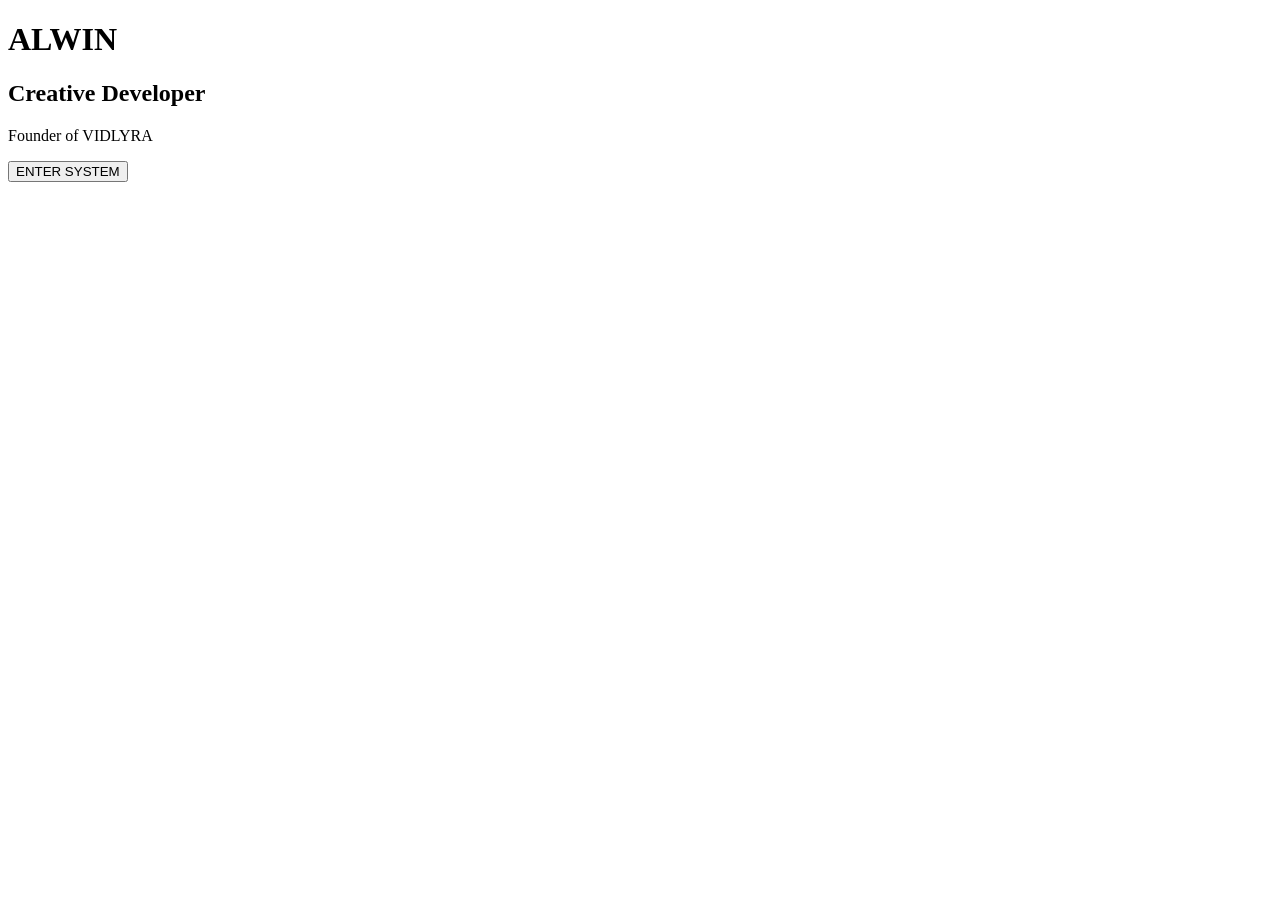
==== portfolio/index.html @ 5da04405 "Rename index.html to index.html" ====
<!DOCTYPE html>
<html lang="en">
<head>

<meta charset="UTF-8">
<meta name="viewport" content="width=device-width, initial-scale=1.0">

<title>ALWIN | Portfolio</title>

<link rel="stylesheet" href="css/style.css">
<link rel="stylesheet" href="css/glitch.css">

<link href="https://fonts.googleapis.com/css2?family=Orbitron:wght@400;700;900&family=JetBrains+Mono:wght@400;700&display=swap" rel="stylesheet">

</head>

<body>

<div class="noise"></div>

<div class="hero">

<h1 class="glitch" data-text="ALWIN">
ALWIN
</h1>

<h2>
Creative Developer
</h2>

<p>
Founder of VIDLYRA
</p>

<button>
ENTER SYSTEM
</button>

</div>

<script src="js/main.js"></script>

</body>
</html>
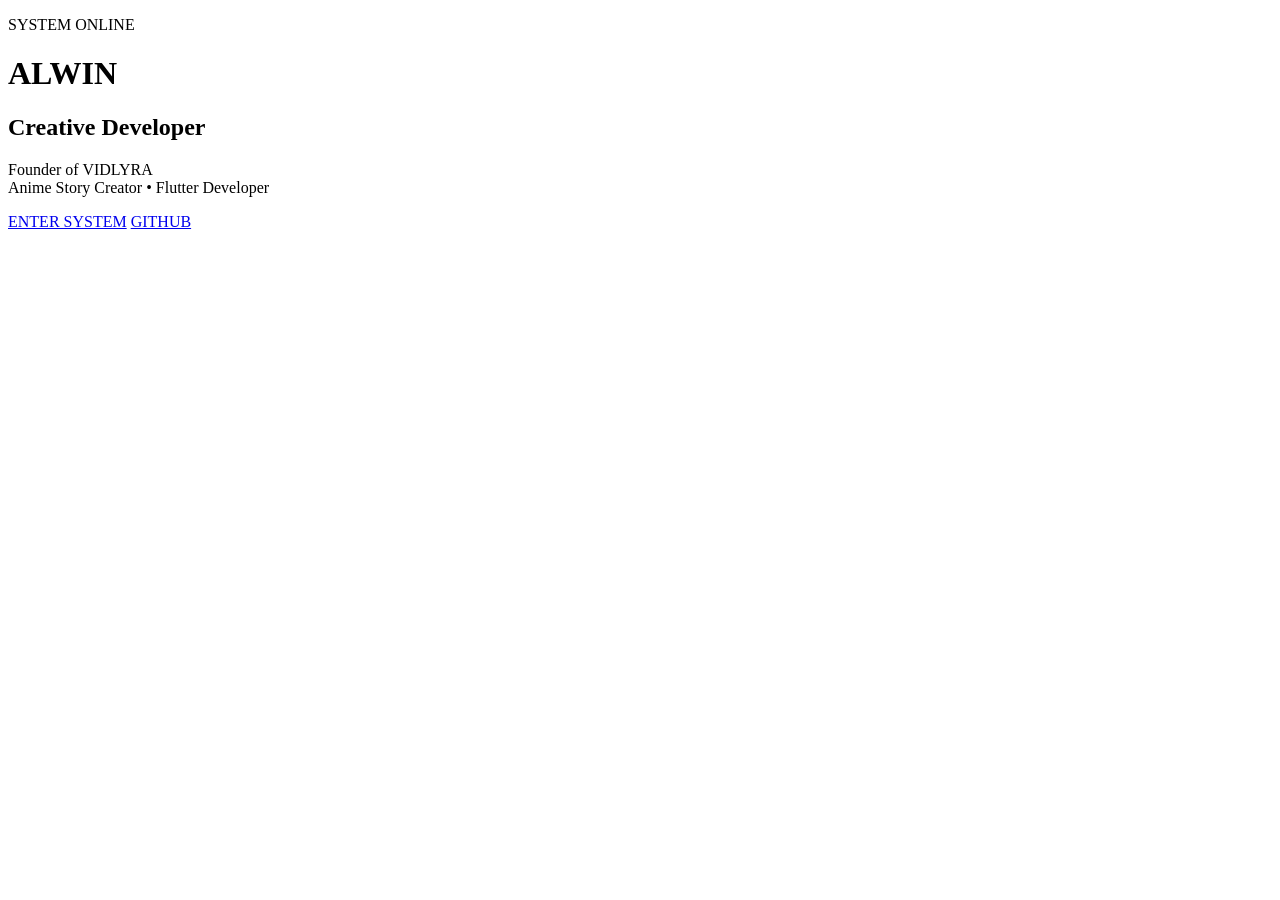
==== commit 8e409297: "Update index.html" ====
--- a/portfolio/index.html
+++ b/portfolio/index.html
@@ -1,44 +1,48 @@
 <!DOCTYPE html>
 <html lang="en">
+
 <head>
+    <meta charset="UTF-8">
+    <meta name="viewport" content="width=device-width, initial-scale=1.0">
 
-<meta charset="UTF-8">
-<meta name="viewport" content="width=device-width, initial-scale=1.0">
+    <title>ALWIN // DIGITAL ARCHIVE</title>
 
-<title>ALWIN | Portfolio</title>
+    <link rel="stylesheet" href="css/style.css">
+    <link rel="stylesheet" href="css/glitch.css">
 
-<link rel="stylesheet" href="css/style.css">
-<link rel="stylesheet" href="css/glitch.css">
-
-<link href="https://fonts.googleapis.com/css2?family=Orbitron:wght@400;700;900&family=JetBrains+Mono:wght@400;700&display=swap" rel="stylesheet">
-
+    <link href="https://fonts.googleapis.com/css2?family=Orbitron:wght@400;700;900&family=JetBrains+Mono:wght@400;700&display=swap" rel="stylesheet">
 </head>
 
 <body>
 
-<div class="noise"></div>
+    <div class="noise"></div>
 
-<div class="hero">
+    <div class="hero">
 
-<h1 class="glitch" data-text="ALWIN">
-ALWIN
-</h1>
+        <p class="status">SYSTEM ONLINE</p>
 
-<h2>
-Creative Developer
-</h2>
+        <h1 class="glitch" data-text="ALWIN">
+            ALWIN
+        </h1>
 
-<p>
-Founder of VIDLYRA
-</p>
+        <h2>Creative Developer</h2>
 
-<button>
-ENTER SYSTEM
-</button>
+        <p class="subtitle">
+            Founder of <span>VIDLYRA</span><br>
+            Anime Story Creator • Flutter Developer
+        </p>
 
-</div>
+        <div class="buttons">
+            <a href="#projects" class="btn">ENTER SYSTEM</a>
+            <a href="https://github.com/YOUR_GITHUB_USERNAME" class="btn secondary" target="_blank">
+                GITHUB
+            </a>
+        </div>
 
-<script src="js/main.js"></script>
+    </div>
+
+    <script src="js/main.js"></script>
 
 </body>
+
 </html>
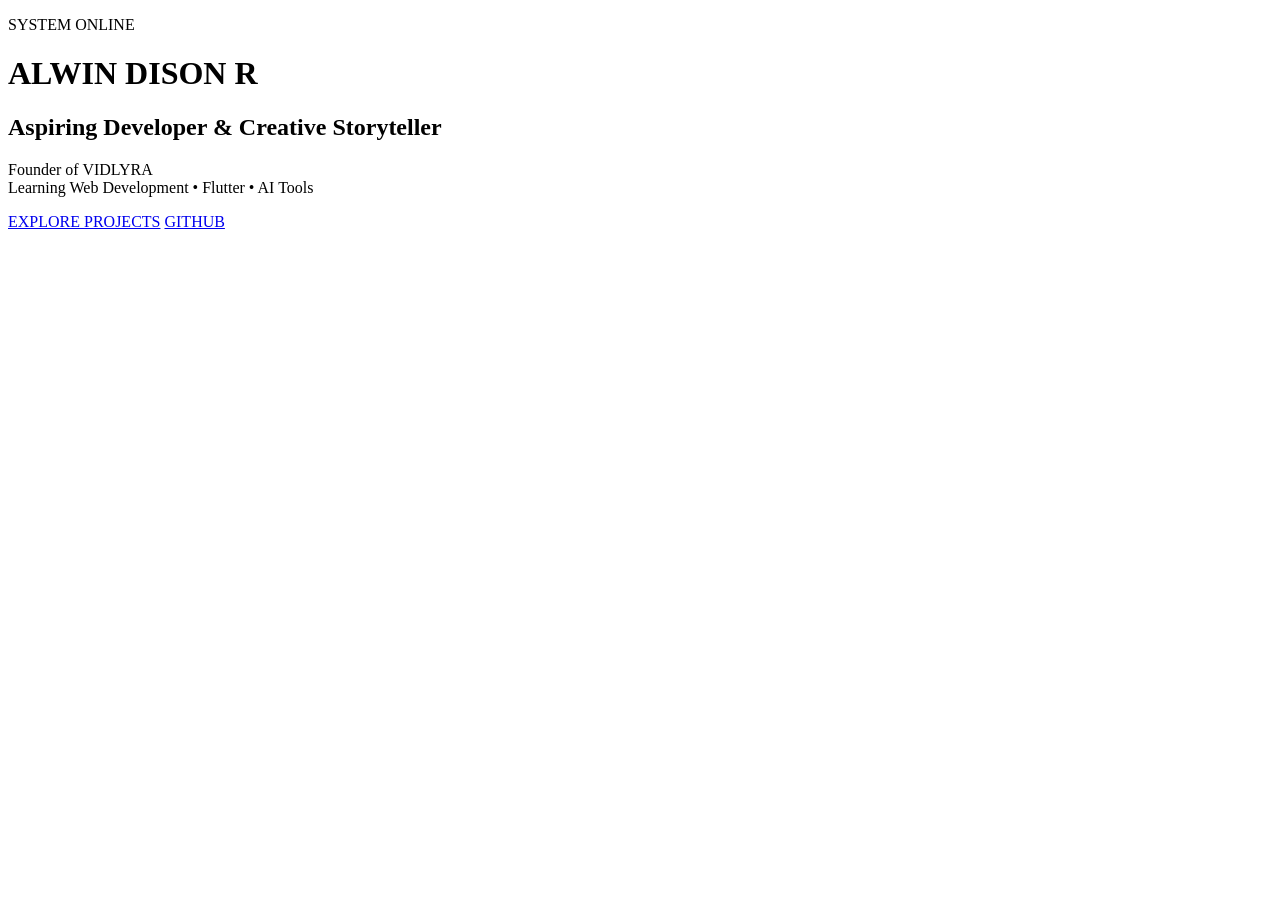
==== commit c133d163: "Update index.html" ====
--- a/portfolio/index.html
+++ b/portfolio/index.html
@@ -5,7 +5,7 @@
     <meta charset="UTF-8">
     <meta name="viewport" content="width=device-width, initial-scale=1.0">
 
-    <title>ALWIN // DIGITAL ARCHIVE</title>
+    <title>Alwin Dison R | Digital Archive</title>
 
     <link rel="stylesheet" href="css/style.css">
     <link rel="stylesheet" href="css/glitch.css">
@@ -14,35 +14,43 @@
 </head>
 
 <body>
-
+    <div id="boot-screen">
+    <pre id="boot-text"></pre>
+</div>
     <div class="noise"></div>
 
     <div class="hero">
 
-        <p class="status">SYSTEM ONLINE</p>
+    <p class="status">SYSTEM ONLINE</p>
 
-        <h1 class="glitch" data-text="ALWIN">
-            ALWIN
-        </h1>
+    <h1 class="glitch" data-text="ALWIN DISON R">
+        ALWIN DISON R
+    </h1>
 
-        <h2>Creative Developer</h2>
+    <h2>Aspiring Developer & Creative Storyteller</h2>
 
-        <p class="subtitle">
-            Founder of <span>VIDLYRA</span><br>
-            Anime Story Creator • Flutter Developer
-        </p>
+    <p class="subtitle">
+        Founder of <span>VIDLYRA</span><br>
+        Learning Web Development • Flutter • AI Tools
+    </p>
 
-        <div class="buttons">
-            <a href="#projects" class="btn">ENTER SYSTEM</a>
-            <a href="https://github.com/YOUR_GITHUB_USERNAME" class="btn secondary" target="_blank">
-                GITHUB
-            </a>
-        </div>
+    <div class="buttons">
+        <a href="#projects" class="btn">EXPLORE PROJECTS</a>
+
+        <a href="https://github.com/Akshadow143"
+           class="btn secondary"
+           target="_blank">
+            GITHUB
+        </a>
+    </div>
+
+</div>
 
     </div>
 
     <script src="js/main.js"></script>
-
+    <script src="js/matrix.js"></script>
+    <script src="js/cursor.js"></script>
 </body>
 
 </html>
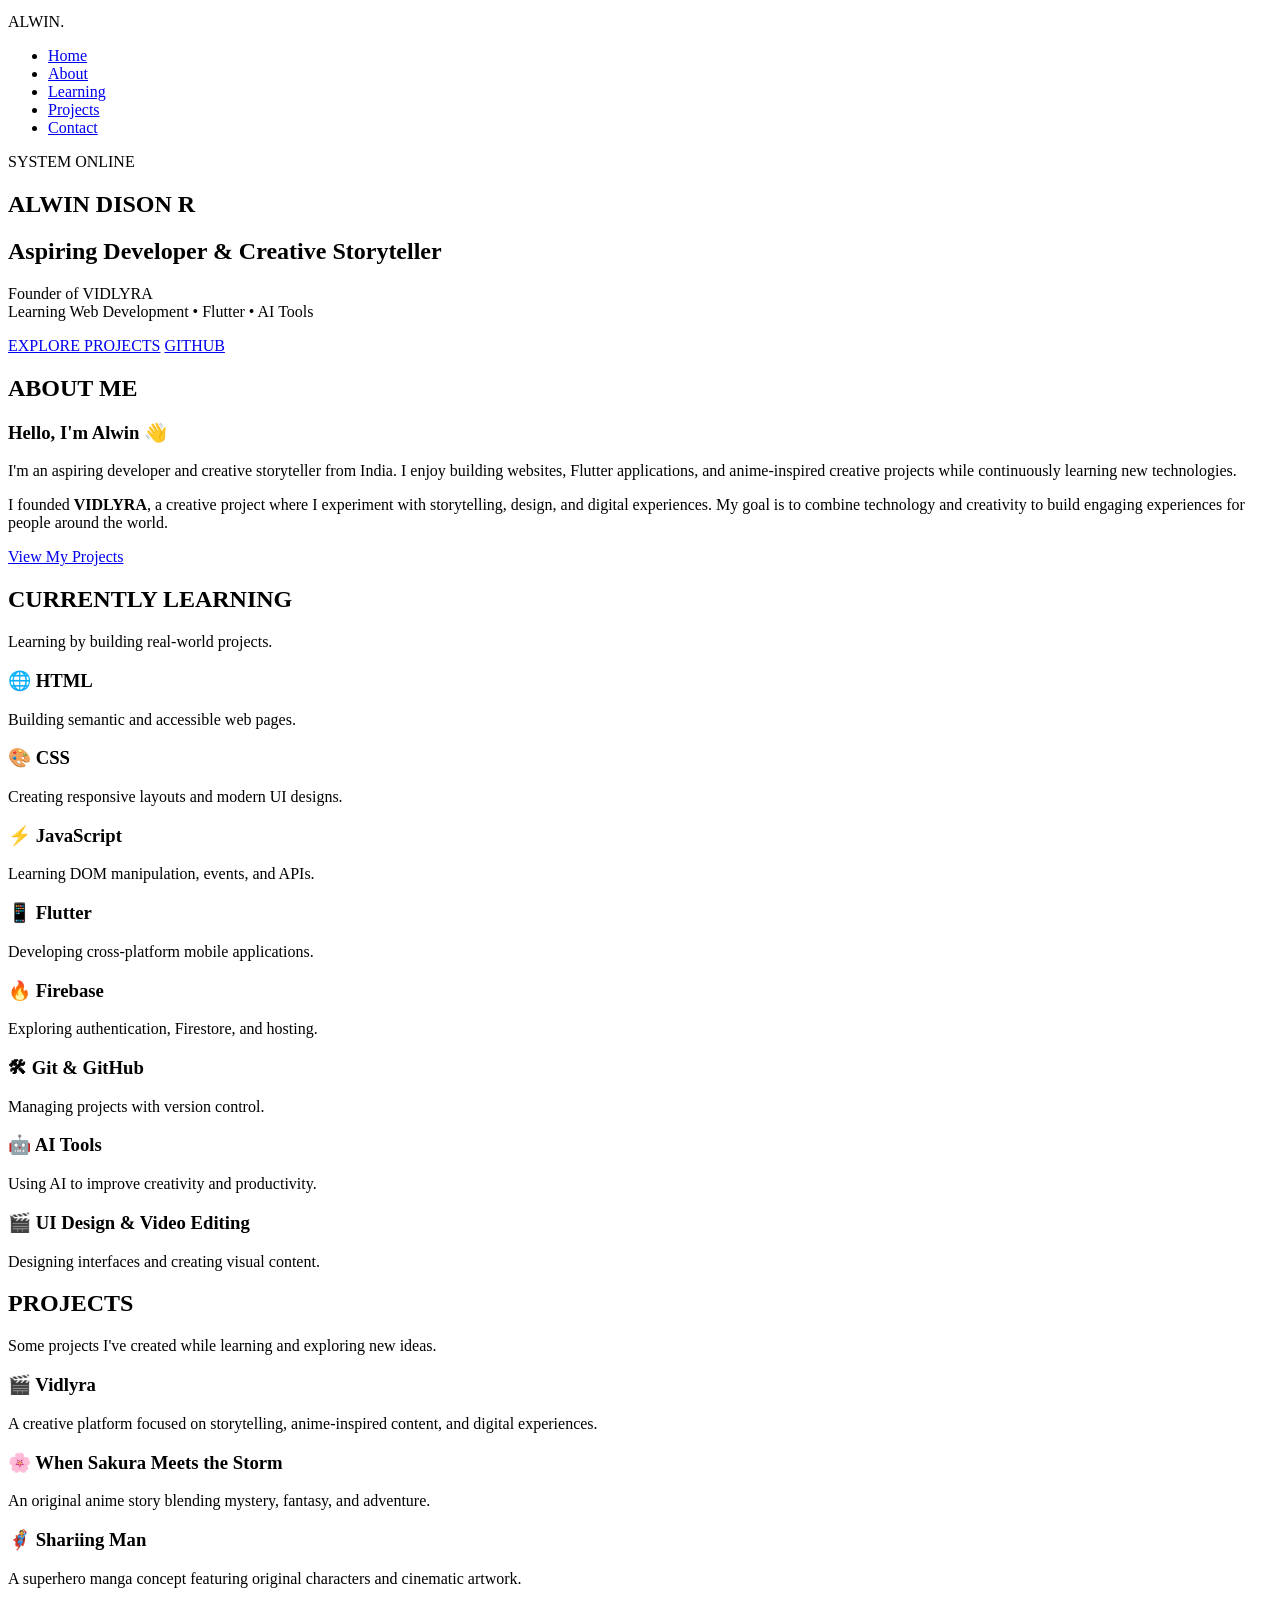
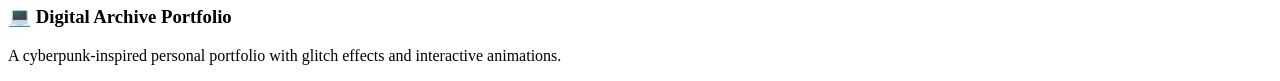
==== commit 7739ce07: "Update index.html" ====
--- a/portfolio/index.html
+++ b/portfolio/index.html
@@ -18,8 +18,28 @@
     <pre id="boot-text"></pre>
 </div>
     <div class="noise"></div>
-
-    <div class="hero">
+     <nav class="navbar">
+
+    <div class="logo">
+        ALWIN<span>.</span>
+    </div>
+
+    <ul class="nav-links">
+
+        <li><a href="#home">Home</a></li>
+
+        <li><a href="#about">About</a></li>
+
+        <li><a href="#learning">Learning</a></li>
+
+        <li><a href="#projects">Projects</a></li>
+
+        <li><a href="#contact">Contact</a></li>
+
+    </ul>
+
+</nav>
+    <section class="hero" id="home">
 
     <p class="status">SYSTEM ONLINE</p>
 
@@ -47,7 +67,134 @@
 </div>
 
     </div>
-
+</section>
+    <section id="about">
+
+    <div class="section-title">
+        <h2>ABOUT ME</h2>
+    </div>
+
+    <div class="about-content">
+
+        <div class="about-text">
+
+            <h3>Hello, I'm Alwin 👋</h3>
+
+            <p>
+                I'm an aspiring developer and creative storyteller from India.
+                I enjoy building websites, Flutter applications, and anime-inspired
+                creative projects while continuously learning new technologies.
+            </p>
+
+            <p>
+                I founded <strong>VIDLYRA</strong>, a creative project where I
+                experiment with storytelling, design, and digital experiences.
+                My goal is to combine technology and creativity to build engaging
+                experiences for people around the world.
+            </p>
+
+            <a href="#projects" class="btn">
+                View My Projects
+            </a>
+
+        </div>
+
+    </div>
+
+</section>
+    <section id="learning">
+
+    <div class="section-title">
+        <h2>CURRENTLY LEARNING</h2>
+        <p>Learning by building real-world projects.</p>
+    </div>
+
+    <div class="learning-grid">
+
+        <div class="learning-card">
+            <h3>🌐 HTML</h3>
+            <p>Building semantic and accessible web pages.</p>
+        </div>
+
+        <div class="learning-card">
+            <h3>🎨 CSS</h3>
+            <p>Creating responsive layouts and modern UI designs.</p>
+        </div>
+
+        <div class="learning-card">
+            <h3>⚡ JavaScript</h3>
+            <p>Learning DOM manipulation, events, and APIs.</p>
+        </div>
+
+        <div class="learning-card">
+            <h3>📱 Flutter</h3>
+            <p>Developing cross-platform mobile applications.</p>
+        </div>
+
+        <div class="learning-card">
+            <h3>🔥 Firebase</h3>
+            <p>Exploring authentication, Firestore, and hosting.</p>
+        </div>
+
+        <div class="learning-card">
+            <h3>🛠 Git & GitHub</h3>
+            <p>Managing projects with version control.</p>
+        </div>
+
+        <div class="learning-card">
+            <h3>🤖 AI Tools</h3>
+            <p>Using AI to improve creativity and productivity.</p>
+        </div>
+
+        <div class="learning-card">
+            <h3>🎬 UI Design & Video Editing</h3>
+            <p>Designing interfaces and creating visual content.</p>
+        </div>
+
+    </div>
+
+</section>
+    <section id="projects">
+
+    <div class="section-title">
+        <h2>PROJECTS</h2>
+        <p>Some projects I've created while learning and exploring new ideas.</p>
+    </div>
+
+    <div class="projects-grid">
+
+        <div class="project-card">
+            <h3>🎬 Vidlyra</h3>
+            <p>
+                A creative platform focused on storytelling, anime-inspired content,
+                and digital experiences.
+            </p>
+        </div>
+
+        <div class="project-card">
+            <h3>🌸 When Sakura Meets the Storm</h3>
+            <p>
+                An original anime story blending mystery, fantasy, and adventure.
+            </p>
+        </div>
+
+        <div class="project-card">
+            <h3>🦸 Shariing Man</h3>
+            <p>
+                A superhero manga concept featuring original characters and cinematic artwork.
+            </p>
+        </div>
+
+        <div class="project-card">
+            <h3>💻 Digital Archive Portfolio</h3>
+            <p>
+                A cyberpunk-inspired personal portfolio with glitch effects and interactive animations.
+            </p>
+        </div>
+
+    </div>
+
+</section>
     <script src="js/main.js"></script>
     <script src="js/matrix.js"></script>
     <script src="js/cursor.js"></script>
